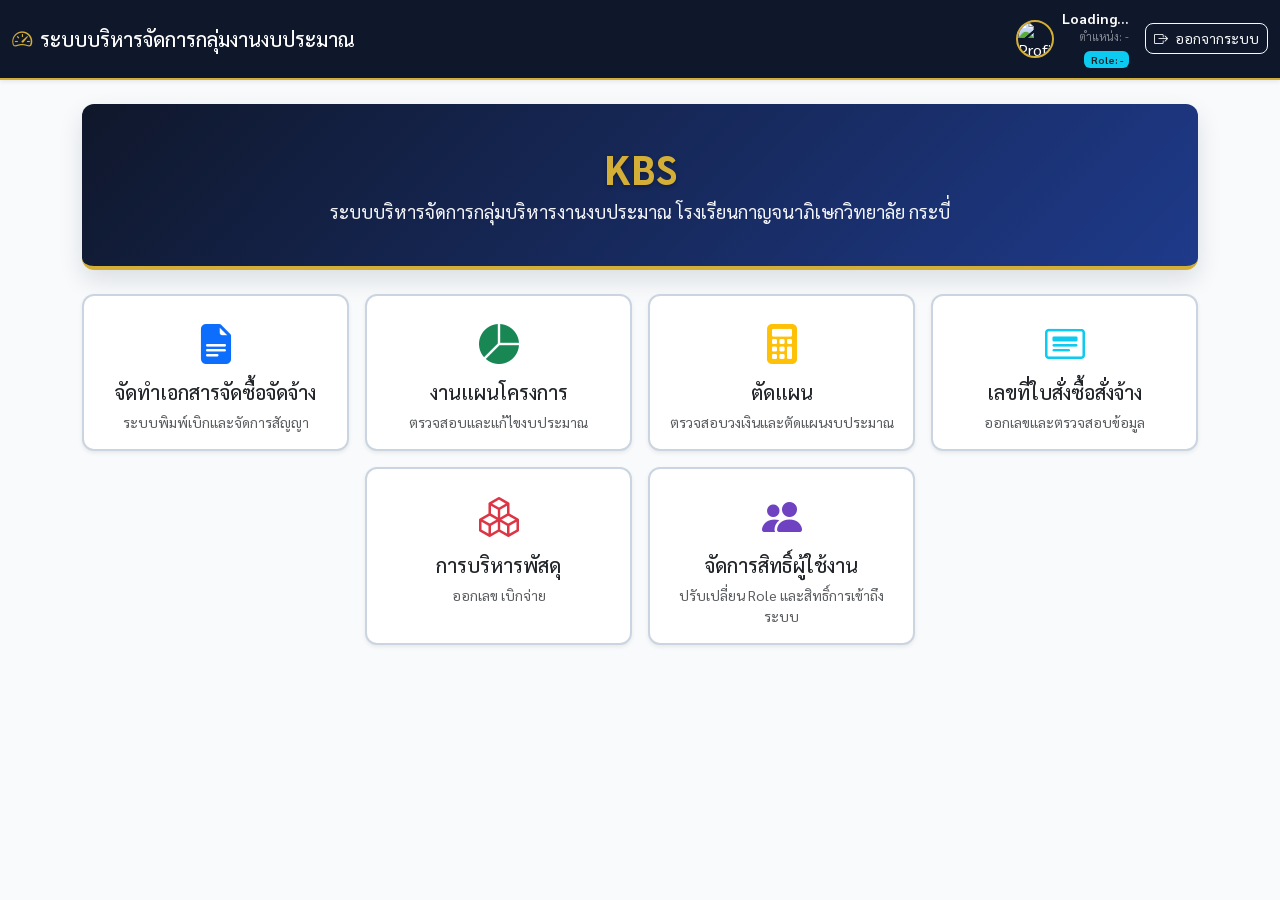
==== public/index.html @ 5c32dfac "3112026 update pay" ====
<!DOCTYPE html>
<html lang="th">
<head>
    <meta charset="UTF-8">
    <meta name="viewport" content="width=device-width, initial-scale=1.0">
    <title>ระบบบริหารจัดการกลุ่มงานงบประมาณ - โรงเรียนกาญจนาภิเษกวิทยาลัย กระบี่</title>

    <!-- Bootstrap 5, Bootstrap Icons, Google Fonts Sarabun -->
    <link href="https://cdn.jsdelivr.net/npm/bootstrap@5.3.2/dist/css/bootstrap.min.css" rel="stylesheet">
    <link rel="stylesheet" href="https://cdn.jsdelivr.net/npm/bootstrap-icons@1.11.3/font/bootstrap-icons.min.css">
    <link href="https://fonts.googleapis.com/css2?family=Sarabun:wght@300;400;500;600;700&display=swap" rel="stylesheet">
    <script src="https://www.gstatic.com/charts/loader.js"></script>
    
    <!-- Custom Main CSS -->
    <link rel="stylesheet" href="css/main.css">
</head>
<body>

<!-- Navbar ด้านบน -->
<nav class="navbar navbar-expand-lg navbar-dark shadow-sm mb-4" style="background-color: var(--navy-dark, #0d233a); border-bottom: 2px solid var(--gold-accent, #ffc107);">
  <div class="container-fluid d-flex justify-content-between align-items-center">
    <div class="d-flex align-items-center">
      <span class="navbar-brand mb-0 h1 text-white me-2">
        <i class="bi bi-speedometer2 me-2" style="color: var(--gold-accent, #ffc107);"></i>ระบบบริหารจัดการกลุ่มงานงบประมาณ
      </span>
      <!-- Badge แสดงเมื่อเปิด DEV MODE -->
      <span id="devModeBadge" class="badge bg-warning text-dark d-none">
        <i class="bi bi-bug-fill me-1"></i> DEV MODE
      </span>
    </div>
    
    <!-- ส่วนแสดงโปรไฟล์ผู้ใช้งาน และ Control ใน DEV MODE -->
    <div class="d-flex align-items-center text-white" id="userHeaderProfile">
      
      <!-- Dropdown สลับ Role สำหรับทดสอบใน DEV MODE -->
      <div id="devRoleSelector" class="me-3 d-none">
        <select id="selectDevRole" class="form-select form-select-sm bg-dark text-warning border-warning">
            <option value="admin">🧪 สิทธิ์: Admin (เห็นทุกเมนู)</option>
            <option value="officer">🧪 สิทธิ์: Officer (เจ้าหน้าที่)</option>
            <option value="staff">🧪 สิทธิ์: Staff (บุคลากรทั่วไป)</option>
        </select>
      </div>

      <img id="headerUserImg" src="https://cdn-icons-png.flaticon.com/512/149/149071.png" alt="Profile" class="rounded-circle me-2" style="width: 38px; height: 38px; object-fit: cover; border: 2px solid var(--gold-accent, #ffc107);">
      <div class="me-3 text-end">
        <div class="fw-bold small" id="headerUserName">Loading...</div>
        <small class="text-white-50 d-block" style="font-size: 11px;" id="headerUserPosition">ตำแหน่ง: -</small>
        <span class="badge bg-info text-dark" style="font-size: 10px;" id="headerUserRole">Role: -</span>
      </div>
      <button id="btnLogout" class="btn btn-outline-light btn-sm rounded-3">
        <i class="bi bi-box-arrow-right me-1"></i> ออกจากระบบ
      </button>
    </div>
  </div>
</nav>

<div class="toast-container position-fixed top-0 end-0 p-3" id="toastContainer" style="z-index: 1080;"></div>

<!-- MAIN DASHBOARD -->
<div id="mainDashboard" class="container">
  <div class="header-banner mb-4 text-center">
    <h1 class="brand-title fw-bold">KBS</h1>
    <p class="brand-subtitle text-muted">ระบบบริหารจัดการกลุ่มบริหารงานงบประมาณ โรงเรียนกาญจนาภิเษกวิทยาลัย กระบี่</p>
  </div>

  <div class="row g-3 text-center justify-content-center">
    <!-- เมนูที่ 1: จัดทำเอกสารจัดซื้อจัดจ้าง -->
    <div class="col-md-6 col-lg-3 menu-item" data-role="all">
      <div class="card menu-card h-100 shadow-sm border-0 p-3" onclick="showForm('kbsPay')">
        <div class="icon-box fs-1 text-primary mb-2"><i class="bi bi-file-earmark-text-fill"></i></div>
        <h5>จัดทำเอกสารจัดซื้อจัดจ้าง</h5>
        <p class="small text-muted mb-0">ระบบพิมพ์เบิกและจัดการสัญญา</p>
      </div>
    </div>

    <!-- เมนูที่ 2: งานแผนโครงการ -->
    <div class="col-md-6 col-lg-3 menu-item" data-role="admin,officer">
      <div class="card menu-card h-100 shadow-sm border-0 p-3" onclick="showForm('kbsbudget')">
        <div class="icon-box fs-1 text-success mb-2"><i class="bi bi-pie-chart-fill"></i></div>
        <h5>งานแผนโครงการ</h5>
        <p class="small text-muted mb-0">ตรวจสอบและแก้ไขงบประมาณ</p>
      </div>
    </div>

    <!-- เมนูที่ 3: ตัดแผน -->
    <div class="col-md-6 col-lg-3 menu-item" data-role="all">
      <div class="card menu-card h-100 shadow-sm border-0 p-3" onclick="showForm('kbsbudgetuse')">
        <div class="icon-box fs-1 text-warning mb-2"><i class="bi bi-calculator-fill"></i></div>
        <h5>ตัดแผน</h5>
        <p class="small text-muted mb-0">ตรวจสอบวงเงินและตัดแผนงบประมาณ</p>
      </div>
    </div>

    <!-- เมนูที่ 4: เลขที่ใบสั่งซื้อสั่งจ้าง -->
    <div class="col-md-6 col-lg-3 menu-item" data-role="admin,officer">
      <div class="card menu-card h-100 shadow-sm border-0 p-3" onclick="showForm('kbslogno')">
        <div class="icon-box fs-1 text-info mb-2"><i class="bi bi-card-heading"></i></div>
        <h5>เลขที่ใบสั่งซื้อสั่งจ้าง</h5>
        <p class="small text-muted mb-0">ออกเลขและตรวจสอบข้อมูล</p>
      </div>
    </div>

    <!-- เมนูที่ 5: การบริหารพัสดุ -->
    <div class="col-md-6 col-lg-3 menu-item" data-role="admin">
      <div class="card menu-card h-100 shadow-sm border-0 p-3" onclick="showForm('kbsparcelmanage')">
        <div class="icon-box fs-1 text-danger mb-2"><i class="bi bi-boxes"></i></div>
        <h5>การบริหารพัสดุ</h5>
        <p class="small text-muted mb-0">ออกเลข เบิกจ่าย</p>
      </div>
    </div>

        <!-- เมนูที่ 6: จัดการสิทธิ์ผู้ใช้งาน (แสดงเฉพาะ admin) -->
    <div class="col-md-6 col-lg-3 menu-item" data-role="admin">
      <div class="card menu-card h-100 shadow-sm border-0 p-3" onclick="showForm('kbsUserManage')">
        <div class="icon-box fs-1 text-purple mb-2" style="color: #6f42c1;"><i class="bi bi-people-fill"></i></div>
        <h5>จัดการสิทธิ์ผู้ใช้งาน</h5>
        <p class="small text-muted mb-0">ปรับเปลี่ยน Role และสิทธิ์การเข้าถึงระบบ</p>
      </div>
    </div>

  </div>
</div>

<!-- Firebase SDK & Custom Modules -->
<script type="module" src="js/firestore.js"></script>
<script type="module" src="js/index.js"></script>
</body>
</html>
---- public/css/main.css ----
/* ==========================================================================
           1. Global Variables & Theme Palette (ขาว - น้ำเงิน - ทอง - ดำ) 🎨
           ========================================================================== */
        :root {
            --navy-dark: #0f172a;       /* น้ำเงินเข้ม/ดำ */
            --navy-primary: #1e3a8a;    /* น้ำเงินหลัก */
            --gold-accent: #d4af37;     /* สีทองพรีเมียม */
            --gold-hover: #b89228;      /* สีทองเข้ม */
            --bg-light: #f8fafc;        /* พื้นหลังขาวอมเทา */
            --text-dark: #0f172a;       /* ตัวอักษรดำเข้ม */
            --border-color: #cbd5e1;    /* สีเส้นขอบ */
            --border-radius: 0.75rem;
        }

        body {
            background-color: var(--bg-light) !important;
            color: var(--text-dark) !important;
            font-family: 'Sarabun', sans-serif;
            -webkit-font-smoothing: antialiased;
            overflow-x: hidden;
        }

        /* ==========================================================================
           2. Navbar & Header Banner 👑
           ========================================================================== */
        .header-banner {
            background: linear-gradient(135deg, var(--navy-dark) 0%, var(--navy-primary) 100%);
            border-bottom: 4px solid var(--gold-accent);
            padding: 2.5rem 1.5rem;
            border-radius: var(--border-radius);
            text-align: center;
            margin-bottom: 2rem;
            box-shadow: 0 10px 25px rgba(15, 23, 42, 0.12);
        }

        .header-banner .brand-title {
            color: var(--gold-accent) !important;
            font-size: 2.5rem;
            font-weight: 700;
            margin-bottom: 0.4rem;
            text-shadow: 0 2px 4px rgba(0,0,0,0.3);
        }

        .header-banner .brand-subtitle {
            color: #ffffff !important;
            font-size: 1.15rem;
            margin: 0;
            opacity: 0.95;
        }

        /* ==========================================================================
           3. Dashboard Menu Cards 🃏
           ========================================================================== */
        .menu-card {
            background-color: #ffffff !important;
            border: 2px solid var(--border-color) !important;
            border-radius: var(--border-radius) !important;
            transition: all 0.25s ease-in-out;
            cursor: pointer;
            padding: 2.25rem 1.5rem;
            text-align: center;
        }

        .menu-card:hover {
            transform: translateY(-5px);
            border-color: var(--gold-accent) !important;
            box-shadow: 0 12px 25px rgba(30, 58, 138, 0.12) !important;
        }

        .icon-box {
            font-size: 3rem;
            color: var(--navy-primary);
            margin-bottom: 1rem;
            transition: transform 0.25s ease;
        }

        .menu-card:hover .icon-box {
            color: var(--gold-accent);
            transform: scale(1.08);
        }

        /* ==========================================================================
           4. Form Structure 📦
           ========================================================================== */
        .card-section {
            background-color: #ffffff;
            border: 1px solid var(--border-color);
            border-radius: var(--border-radius);
            box-shadow: 0 4px 12px rgba(15, 23, 42, 0.03);
            margin-bottom: 1.75rem;
            overflow: hidden;
            width: 100%;
        }

        .card-section-header {
            background-color: var(--navy-primary);
            color: #ffffff;
            padding: 0.85rem 1.25rem;
            font-weight: 600;
            font-size: 1.05rem;
            border-bottom: 3px solid var(--gold-accent);
            display: flex;
            align-items: center;
            gap: 10px;
        }

        .card-section-header i {
            color: var(--gold-accent);
            font-size: 1.2rem;
        }

        /* ==========================================================================
           5. Form Controls & Inputs 📝
           ========================================================================== */
        .form-label {
            color: var(--navy-dark);
            margin-bottom: 0.35rem;
            font-weight: 600;
            font-size: 0.95rem;
        }

        .form-control, .form-select {
            border-color: #cbd5e1;
            border-radius: 0.5rem;
            padding: 0.68rem 0.9rem;
            font-size: 0.95rem;
            color: var(--navy-dark);
        }

        .form-control:focus, .form-select:focus {
            border-color: var(--navy-primary);
            box-shadow: 0 0 0 0.25rem rgba(30, 58, 138, 0.15);
        }

        .form-control[readonly], .form-control[disabled] {
            background-color: #f1f5f9 !important;
            color: #334155 !important;
        }

        #logNoInput {
            border: 2px solid var(--navy-primary) !important;
            font-size: 1.1rem;
        }

        .upload-box {
            border: 2px dashed var(--gold-accent);
            background-color: #fefce8;
            border-radius: var(--border-radius);
            padding: 1.5rem;
            text-align: center;
        }

        /* ==========================================================================
           6. Item Tables & Summary Boxes 📊
           ========================================================================== */
        .item-table {
            width: 100%;
            border-collapse: collapse;
        }

        .item-table th {
            background-color: var(--navy-primary) !important;
            color: #ffffff !important;
            border-bottom: 3px solid var(--gold-accent);
            padding: 10px 8px;
            font-weight: 600;
            text-align: center;
        }

        .summary-card {
            background-color: #f8fafc;
            border: 1px solid #e2e8f0;
            border-radius: var(--border-radius);
            padding: 1.5rem;
        }

        .date-summary-table {
            width: 100%;
            border: 1px solid #dee2e6;
            border-radius: var(--border-radius);
            overflow: hidden;
        }

        .date-summary-table th {
            background-color: #f1f5f9;
            color: var(--navy-dark);
            width: 60%;
            padding: 10px 12px;
            font-weight: 600;
        }

        .date-summary-table td {
            padding: 8px 12px;
            vertical-align: middle;
        }

        /* ==========================================================================
           7. Buttons 🔘
           ========================================================================== */
        .btn-navy {
            background-color: var(--navy-primary);
            color: #ffffff;
            border: 1px solid var(--navy-primary);
            font-weight: 600;
        }

        .btn-navy:hover {
            background-color: var(--gold-accent);
            color: var(--navy-dark);
            border-color: var(--gold-accent);
        }

        .btn-outline-navy {
            color: var(--navy-primary);
            border: 1.5px solid var(--navy-primary);
            font-weight: 600;
        }

        .btn-outline-navy:hover {
            background-color: var(--navy-primary);
            color: #ffffff;
        }

        .btn-back {
            cursor: pointer;
            display: inline-flex;
            align-items: center;
            gap: 8px;
            font-weight: 600;
            color: var(--navy-primary);
        }

        .btn-back:hover {
            color: var(--gold-hover);
        }

        /* ==========================================================================
           8. Budget Module KPIs 📈
           ========================================================================== */
        .kbsbudget-wrap { max-width: 100%; margin: 0 auto; }
        .grid-2 { display: grid; grid-template-columns: repeat(auto-fit, minmax(320px, 1fr)); gap: 20px; }
        .grid-3 { display: grid; grid-template-columns: repeat(auto-fit, minmax(300px, 1fr)); gap: 20px; }
        .grid-kpi { display: grid; grid-template-columns: repeat(auto-fit, minmax(220px, 1fr)); gap: 20px; margin-bottom: 24px; }
        
        .card-kpi {
            background: #ffffff;
            border: 1px solid var(--border-color);
            border-left: 5px solid var(--navy-primary);
            border-radius: 8px;
            padding: 20px;
            text-align: center;
            box-shadow: 0 2px 6px rgba(15, 23, 42, 0.04);
        }
        .kpi-label { font-size: 14px; color: #64748b; }
        .kpi-value { font-size: 28px; font-weight: 700; color: var(--navy-dark); }
        .kpi-highlight { color: #d97706; }

        /* ==========================================================================
           🎯 ปลดล็อกความกว้างเต็มหน้าจอ 100% ชิดขอบสำหรับ MODULE 4 (KBS LOG NO)
           ========================================================================== */
        #kbslogno, 
        #kbslogno .kbs-main,
        #kbslogno .card-section {
            max-width: 100% !important;
            width: 100% !important;
            margin-left: 0 !important;
            margin-right: 0 !important;
        }

        /* ==========================================================================
           9. Print Rules 🖨️
           ========================================================================== */
        @media print {
            button, .no-print, #scanBtn, #saveBtn, #printBtn, .btn-back, nav {
                display: none !important;
            }
            body { background: white !important; color: black !important; }
            .card-section { border: none !important; box-shadow: none !important; }
            .form-control, .form-select { border: none !important; background: transparent !important; }
        }
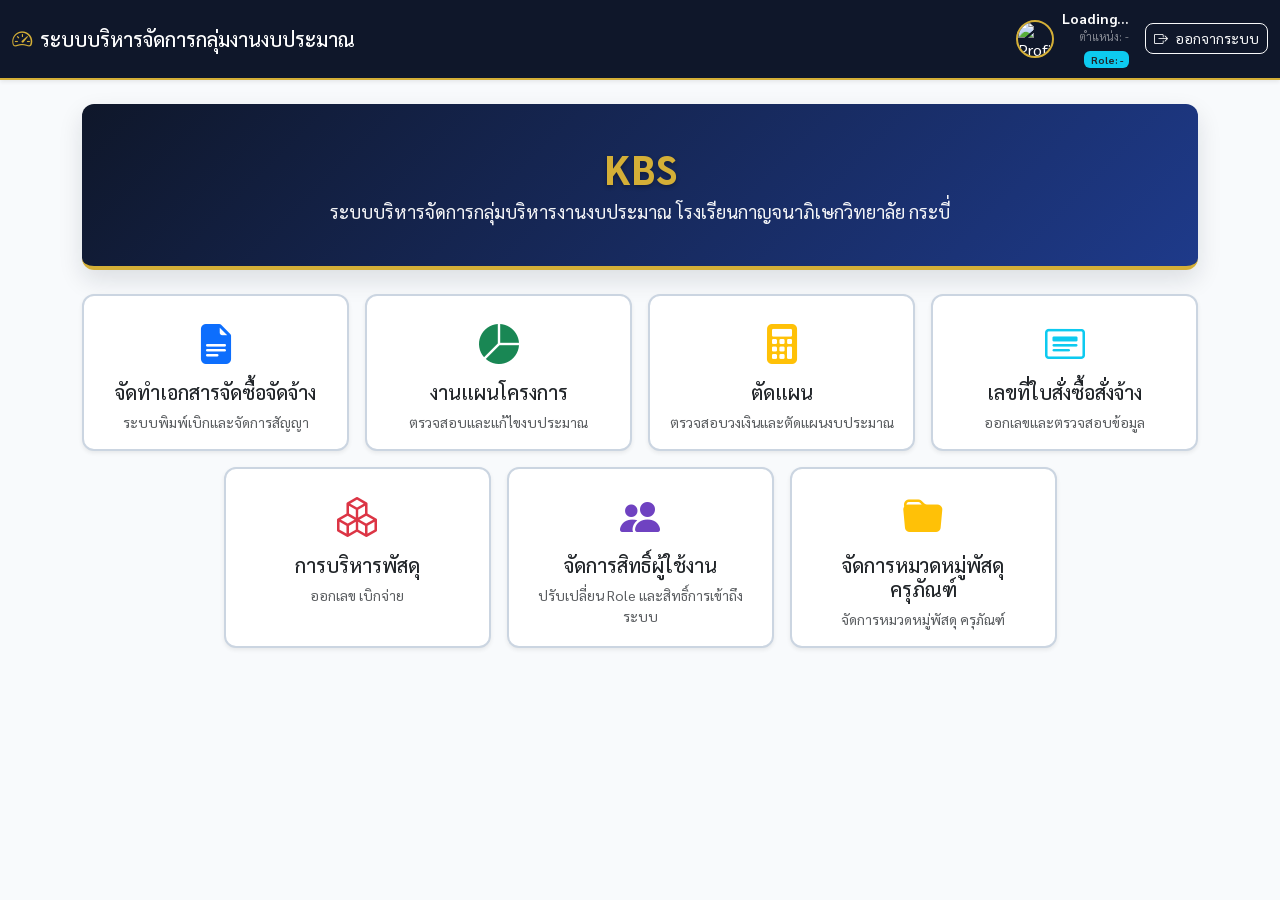
==== commit bb575dd3: "8/11/2026 22:05" ====
--- a/public/index.html
+++ b/public/index.html
@@ -64,7 +64,7 @@
   </div>
 
   <div class="row g-3 text-center justify-content-center">
-    <!-- เมนูที่ 1: จัดทำเอกสารจัดซื้อจัดจ้าง -->
+
     <div class="col-md-6 col-lg-3 menu-item" data-role="all">
       <div class="card menu-card h-100 shadow-sm border-0 p-3" onclick="showForm('kbsPay')">
         <div class="icon-box fs-1 text-primary mb-2"><i class="bi bi-file-earmark-text-fill"></i></div>
@@ -73,7 +73,6 @@
       </div>
     </div>
 
-    <!-- เมนูที่ 2: งานแผนโครงการ -->
     <div class="col-md-6 col-lg-3 menu-item" data-role="admin,officer">
       <div class="card menu-card h-100 shadow-sm border-0 p-3" onclick="showForm('kbsbudget')">
         <div class="icon-box fs-1 text-success mb-2"><i class="bi bi-pie-chart-fill"></i></div>
@@ -82,7 +81,6 @@
       </div>
     </div>
 
-    <!-- เมนูที่ 3: ตัดแผน -->
     <div class="col-md-6 col-lg-3 menu-item" data-role="all">
       <div class="card menu-card h-100 shadow-sm border-0 p-3" onclick="showForm('kbsbudgetuse')">
         <div class="icon-box fs-1 text-warning mb-2"><i class="bi bi-calculator-fill"></i></div>
@@ -91,7 +89,6 @@
       </div>
     </div>
 
-    <!-- เมนูที่ 4: เลขที่ใบสั่งซื้อสั่งจ้าง -->
     <div class="col-md-6 col-lg-3 menu-item" data-role="admin,officer">
       <div class="card menu-card h-100 shadow-sm border-0 p-3" onclick="showForm('kbslogno')">
         <div class="icon-box fs-1 text-info mb-2"><i class="bi bi-card-heading"></i></div>
@@ -100,7 +97,6 @@
       </div>
     </div>
 
-    <!-- เมนูที่ 5: การบริหารพัสดุ -->
     <div class="col-md-6 col-lg-3 menu-item" data-role="admin">
       <div class="card menu-card h-100 shadow-sm border-0 p-3" onclick="showForm('kbsparcelmanage')">
         <div class="icon-box fs-1 text-danger mb-2"><i class="bi bi-boxes"></i></div>
@@ -109,7 +105,6 @@
       </div>
     </div>
 
-        <!-- เมนูที่ 6: จัดการสิทธิ์ผู้ใช้งาน (แสดงเฉพาะ admin) -->
     <div class="col-md-6 col-lg-3 menu-item" data-role="admin">
       <div class="card menu-card h-100 shadow-sm border-0 p-3" onclick="showForm('kbsUserManage')">
         <div class="icon-box fs-1 text-purple mb-2" style="color: #6f42c1;"><i class="bi bi-people-fill"></i></div>
@@ -117,6 +112,15 @@
         <p class="small text-muted mb-0">ปรับเปลี่ยน Role และสิทธิ์การเข้าถึงระบบ</p>
       </div>
     </div>
+
+    <div class="col-md-6 col-lg-3 menu-item" data-role="admin">
+      <div class="card menu-card h-100 shadow-sm border-0 p-3" onclick="showForm('asset-manage')">
+        <div class="icon-box fs-1 text-purple mb-2" style="color: #ffc107;"><i class="bi bi-folder-fill"></i></div>
+        <h5>จัดการหมวดหมู่พัสดุ ครุภัณฑ์</h5>
+        <p class="small text-muted mb-0">จัดการหมวดหมู่พัสดุ ครุภัณฑ์</p>
+      </div>
+    </div>
+
 
   </div>
 </div>
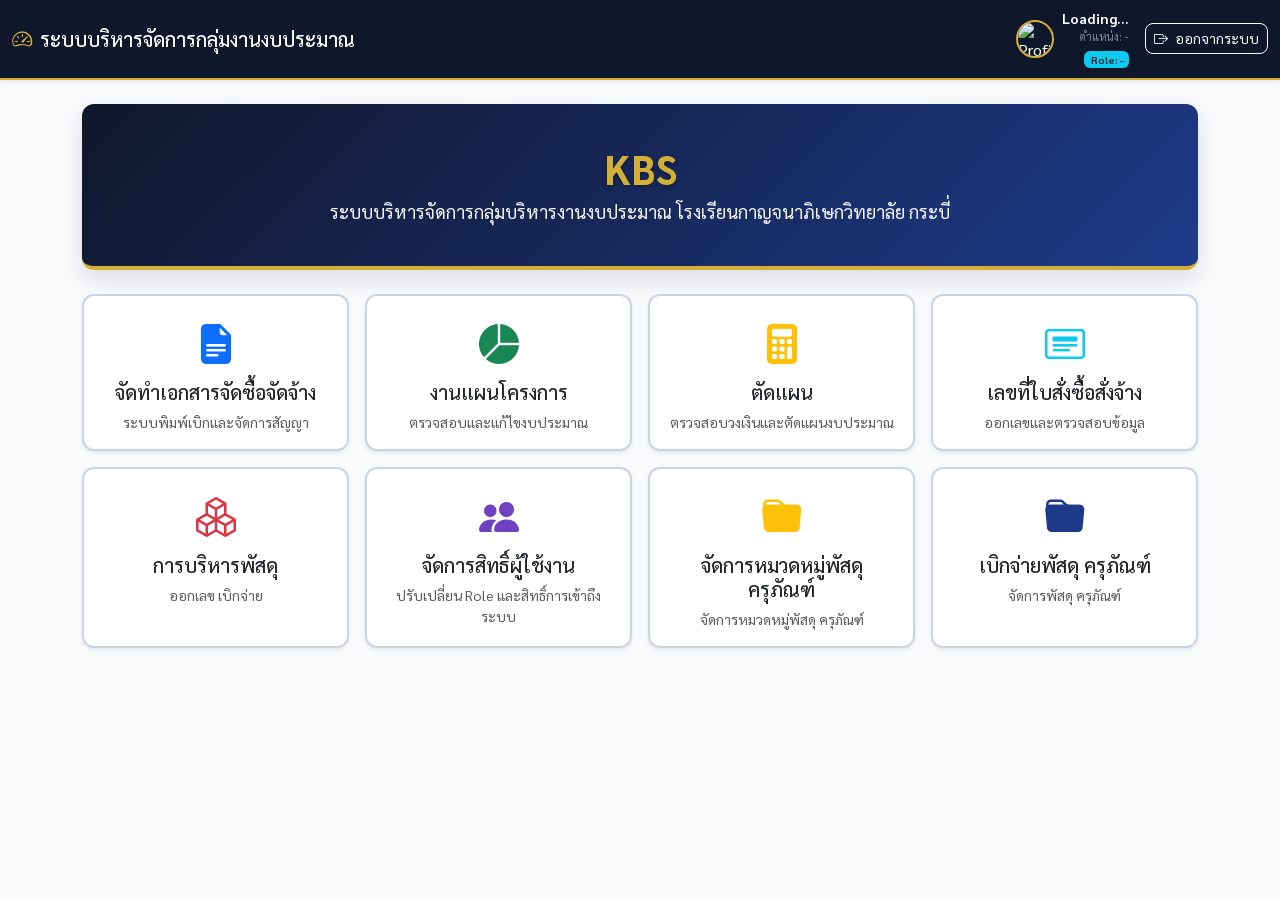
==== commit a1497537: "24/11/2026" ====
--- a/public/index.html
+++ b/public/index.html
@@ -13,6 +13,7 @@
     
     <!-- Custom Main CSS -->
     <link rel="stylesheet" href="css/main.css">
+    <script type="module" src="js/auth-guard.js"></script>
 </head>
 <body>
 
@@ -63,64 +64,71 @@
     <p class="brand-subtitle text-muted">ระบบบริหารจัดการกลุ่มบริหารงานงบประมาณ โรงเรียนกาญจนาภิเษกวิทยาลัย กระบี่</p>
   </div>
 
-  <div class="row g-3 text-center justify-content-center">
+<div class="row g-3 text-center justify-content-center">
 
-    <div class="col-md-6 col-lg-3 menu-item" data-role="all">
-      <div class="card menu-card h-100 shadow-sm border-0 p-3" onclick="showForm('kbsPay')">
+    <div class="col-md-6 col-lg-3 menu-item" data-menu-id="kbsPay" data-role="all">
+      <div class="card menu-card h-100 shadow-sm border-0 p-3" onclick="window.location.href='pay.html'">
         <div class="icon-box fs-1 text-primary mb-2"><i class="bi bi-file-earmark-text-fill"></i></div>
         <h5>จัดทำเอกสารจัดซื้อจัดจ้าง</h5>
         <p class="small text-muted mb-0">ระบบพิมพ์เบิกและจัดการสัญญา</p>
       </div>
     </div>
 
-    <div class="col-md-6 col-lg-3 menu-item" data-role="admin,officer">
-      <div class="card menu-card h-100 shadow-sm border-0 p-3" onclick="showForm('kbsbudget')">
+    <div class="col-md-6 col-lg-3 menu-item" data-menu-id="kbsbudget" data-role="admin,officer">
+      <div class="card menu-card h-100 shadow-sm border-0 p-3" onclick="window.location.href='budget.html'">
         <div class="icon-box fs-1 text-success mb-2"><i class="bi bi-pie-chart-fill"></i></div>
         <h5>งานแผนโครงการ</h5>
         <p class="small text-muted mb-0">ตรวจสอบและแก้ไขงบประมาณ</p>
       </div>
     </div>
 
-    <div class="col-md-6 col-lg-3 menu-item" data-role="all">
-      <div class="card menu-card h-100 shadow-sm border-0 p-3" onclick="showForm('kbsbudgetuse')">
+    <div class="col-md-6 col-lg-3 menu-item" data-menu-id="kbsbudgetuse" data-role="all">
+      <div class="card menu-card h-100 shadow-sm border-0 p-3" onclick="window.location.href='budgetuse.html'">
         <div class="icon-box fs-1 text-warning mb-2"><i class="bi bi-calculator-fill"></i></div>
         <h5>ตัดแผน</h5>
         <p class="small text-muted mb-0">ตรวจสอบวงเงินและตัดแผนงบประมาณ</p>
       </div>
     </div>
 
-    <div class="col-md-6 col-lg-3 menu-item" data-role="admin,officer">
-      <div class="card menu-card h-100 shadow-sm border-0 p-3" onclick="showForm('kbslogno')">
+    <div class="col-md-6 col-lg-3 menu-item" data-menu-id="kbslogno" data-role="admin,officer">
+      <div class="card menu-card h-100 shadow-sm border-0 p-3" onclick="window.location.href='log-pay.html'">
         <div class="icon-box fs-1 text-info mb-2"><i class="bi bi-card-heading"></i></div>
         <h5>เลขที่ใบสั่งซื้อสั่งจ้าง</h5>
         <p class="small text-muted mb-0">ออกเลขและตรวจสอบข้อมูล</p>
       </div>
     </div>
 
-    <div class="col-md-6 col-lg-3 menu-item" data-role="admin">
-      <div class="card menu-card h-100 shadow-sm border-0 p-3" onclick="showForm('kbsparcelmanage')">
+    <div class="col-md-6 col-lg-3 menu-item" data-menu-id="kbsparcelmanage" data-role="admin">
+      <div class="card menu-card h-100 shadow-sm border-0 p-3" onclick="window.location.href='parcel.html'">
         <div class="icon-box fs-1 text-danger mb-2"><i class="bi bi-boxes"></i></div>
         <h5>การบริหารพัสดุ</h5>
         <p class="small text-muted mb-0">ออกเลข เบิกจ่าย</p>
       </div>
     </div>
 
-    <div class="col-md-6 col-lg-3 menu-item" data-role="admin">
-      <div class="card menu-card h-100 shadow-sm border-0 p-3" onclick="showForm('kbsUserManage')">
+    <div class="col-md-6 col-lg-3 menu-item" data-menu-id="kbsUserManage" data-role="admin">
+      <div class="card menu-card h-100 shadow-sm border-0 p-3" onclick="window.location.href='role.html'">
         <div class="icon-box fs-1 text-purple mb-2" style="color: #6f42c1;"><i class="bi bi-people-fill"></i></div>
         <h5>จัดการสิทธิ์ผู้ใช้งาน</h5>
         <p class="small text-muted mb-0">ปรับเปลี่ยน Role และสิทธิ์การเข้าถึงระบบ</p>
       </div>
     </div>
 
-    <div class="col-md-6 col-lg-3 menu-item" data-role="admin">
-      <div class="card menu-card h-100 shadow-sm border-0 p-3" onclick="showForm('asset-manage')">
+    <div class="col-md-6 col-lg-3 menu-item" data-menu-id="asset-manage" data-role="admin">
+      <div class="card menu-card h-100 shadow-sm border-0 p-3" onclick="window.location.href='asset-manage.html'">
         <div class="icon-box fs-1 text-purple mb-2" style="color: #ffc107;"><i class="bi bi-folder-fill"></i></div>
         <h5>จัดการหมวดหมู่พัสดุ ครุภัณฑ์</h5>
         <p class="small text-muted mb-0">จัดการหมวดหมู่พัสดุ ครุภัณฑ์</p>
       </div>
     </div>
 
+        <div class="col-md-6 col-lg-3 menu-item" data-menu-id="dis-parcel" data-role="admin">
+      <div class="card menu-card h-100 shadow-sm border-0 p-3" onclick="window.location.href='dis-parcel.html'">
+        <div class="icon-box fs-1 text-purple mb-2" style="color: #ffc12f7;"><i class="bi bi-folder-fill"></i></div>
+        <h5>เบิกจ่ายพัสดุ ครุภัณฑ์</h5>
+        <p class="small text-muted mb-0">จัดการพัสดุ ครุภัณฑ์</p>
+      </div>
+    </div>
 
   </div>
 </div>
--- a/public/css/main.css
+++ b/public/css/main.css
@@ -277,4 +277,69 @@
             body { background: white !important; color: black !important; }
             .card-section { border: none !important; box-shadow: none !important; }
             .form-control, .form-select { border: none !important; background: transparent !important; }
-        }+        }
+
+
+
+        //////////dis-parcel///////////////////
+            .qr-sticker-grid {
+      display: grid;
+      grid-template-columns: repeat(2, 1fr);
+      gap: 12px;
+    }
+    .qr-sticker-card {
+      border: 1.5px dashed #64748b;
+      border-radius: 8px;
+      padding: 10px 12px;
+      background: #ffffff;
+      display: flex;
+      align-items: center;
+      gap: 12px;
+      page-break-inside: avoid;
+      break-inside: avoid;
+    }
+    .qr-code-box {
+      flex-shrink: 0;
+      width: 96px;
+      height: 96px;
+      display: flex;
+      align-items: center;
+      justify-content: center;
+    }
+    .qr-code-box img, .qr-code-box canvas {
+      width: 96px !important;
+      height: 96px !important;
+    }
+    .qr-info-box {
+      font-size: 12px;
+      line-height: 1.35;
+      color: #0f172a;
+      overflow: hidden;
+    }
+    .qr-parcel-no {
+      font-size: 14px;
+      font-weight: 800;
+      color: #0d233a;
+      border-bottom: 1px solid #cbd5e1;
+      padding-bottom: 2px;
+      margin-bottom: 4px;
+    }
+
+    @media print {
+      body * {
+        visibility: hidden;
+      }
+      #printableQrArea, #printableQrArea * {
+        visibility: visible;
+      }
+      #printableQrArea {
+        position: absolute;
+        left: 0;
+        top: 0;
+        width: 100%;
+        padding: 5mm;
+      }
+      .qr-sticker-card {
+        border: 1px dashed #333;
+      }
+    }
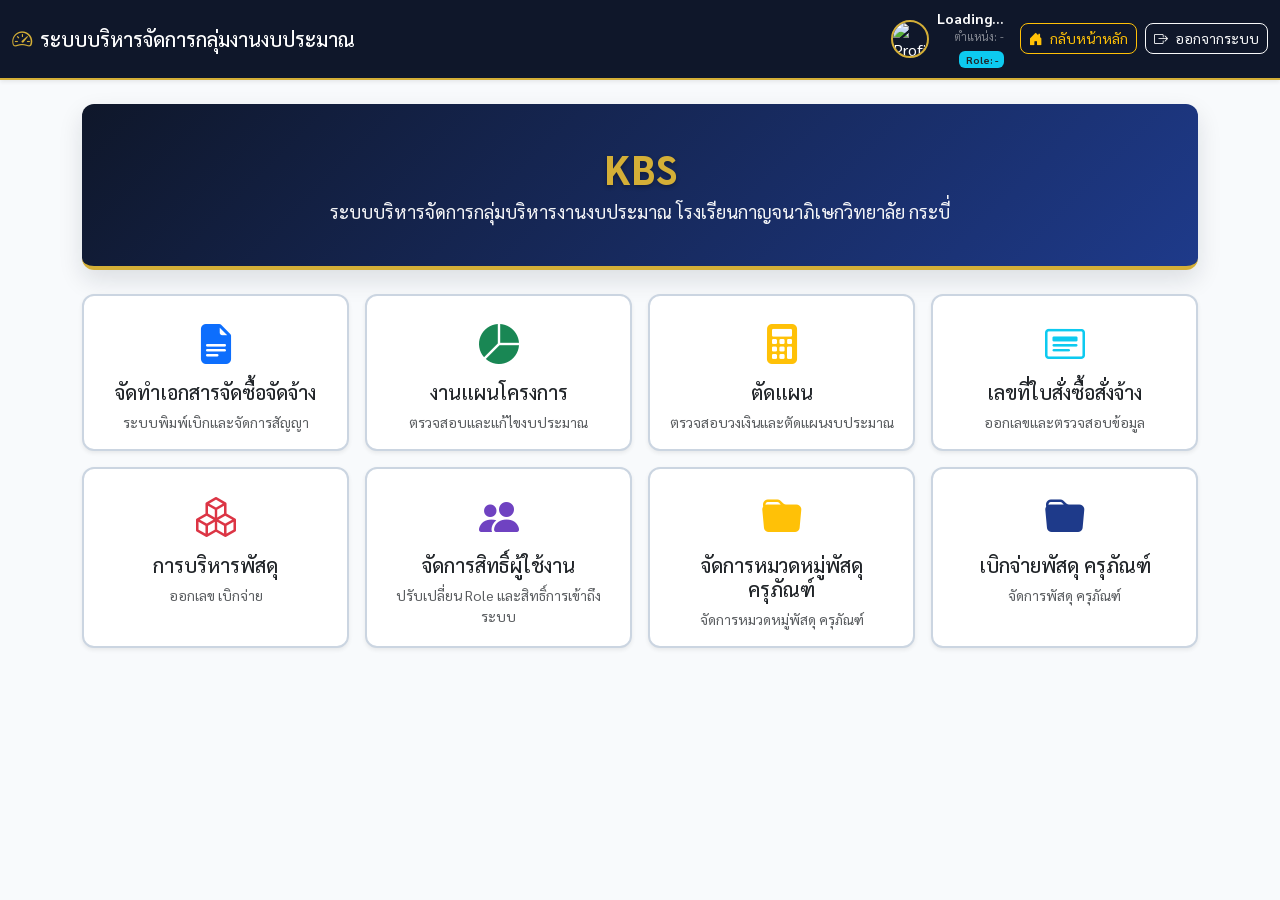
==== commit 743ffc26: "24 fix1" ====
--- a/public/index.html
+++ b/public/index.html
@@ -48,6 +48,9 @@
         <small class="text-white-50 d-block" style="font-size: 11px;" id="headerUserPosition">ตำแหน่ง: -</small>
         <span class="badge bg-info text-dark" style="font-size: 10px;" id="headerUserRole">Role: -</span>
       </div>
+      <a href="../index.html" id="btnBackToPortal" class="btn btn-outline-warning btn-sm rounded-3 me-2" title="กลับหน้าหลัก">
+        <i class="bi bi-house-door-fill me-1"></i> กลับหน้าหลัก
+      </a>
       <button id="btnLogout" class="btn btn-outline-light btn-sm rounded-3">
         <i class="bi bi-box-arrow-right me-1"></i> ออกจากระบบ
       </button>
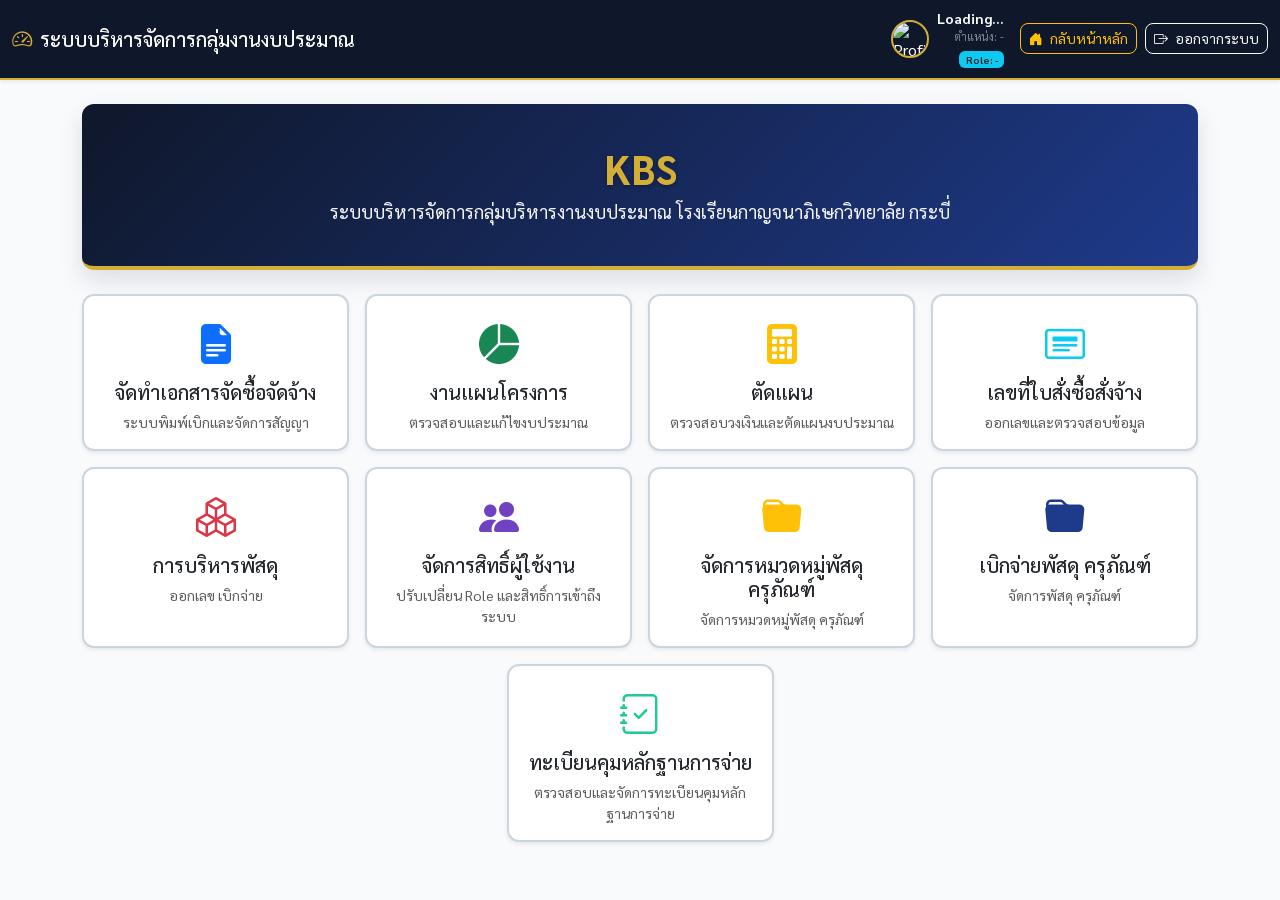
==== commit 8ddab261: "27/11/2026" ====
--- a/public/index.html
+++ b/public/index.html
@@ -133,6 +133,14 @@
       </div>
     </div>
 
+    <div class="col-md-6 col-lg-3 menu-item" data-menu-id="pay-reg" data-role="admin">
+      <div class="card menu-card h-100 shadow-sm border-0 p-3" onclick="window.location.href='pay-reg.html'">
+        <div class="icon-box fs-1 mb-2" style="color: #20c997;"><i class="bi bi-journal-check"></i></div>
+        <h5>ทะเบียนคุมหลักฐานการจ่าย</h5>
+        <p class="small text-muted mb-0">ตรวจสอบและจัดการทะเบียนคุมหลักฐานการจ่าย</p>
+      </div>
+    </div>
+
   </div>
 </div>
 
--- a/public/css/main.css
+++ b/public/css/main.css
@@ -342,4 +342,52 @@
       .qr-sticker-card {
         border: 1px dashed #333;
       }
-    }+    }
+
+
+  #addPayRegModal .modal-dialog,
+    #editPayRegModal .modal-dialog {
+      max-width: 760px !important;
+      width: 95% !important;
+      margin: 1.5rem auto !important;
+    }
+
+    #addPayRegModal .modal-content,
+    #editPayRegModal .modal-content {
+      display: flex !important;
+      flex-direction: column !important;
+      width: 100% !important;
+      overflow: hidden;
+    }
+
+    #addPayRegModal .modal-header,
+    #editPayRegModal .modal-header,
+    #addPayRegModal .modal-body,
+    #editPayRegModal .modal-body,
+    #addPayRegModal .modal-footer,
+    #editPayRegModal .modal-footer {
+      width: 100% !important;
+      box-sizing: border-box !important;
+    }
+
+    #addPayRegModal .modal-footer,
+    #editPayRegModal .modal-footer {
+      display: flex !important;
+      justify-content: flex-end !important;
+      align-items: center !important;
+      gap: 0.5rem !important;
+      border-top: 1px solid #dee2e6 !important;
+    }
+
+    #addPayRegModal .input-group-text,
+    #editPayRegModal .input-group-text {
+      white-space: nowrap !important;
+      width: auto !important;
+    }
+
+    #addPayRegModal .form-control,
+    #editPayRegModal .form-control,
+    #addPayRegModal .form-select,
+    #editPayRegModal .form-select {
+      min-width: 0 !important;
+    }
